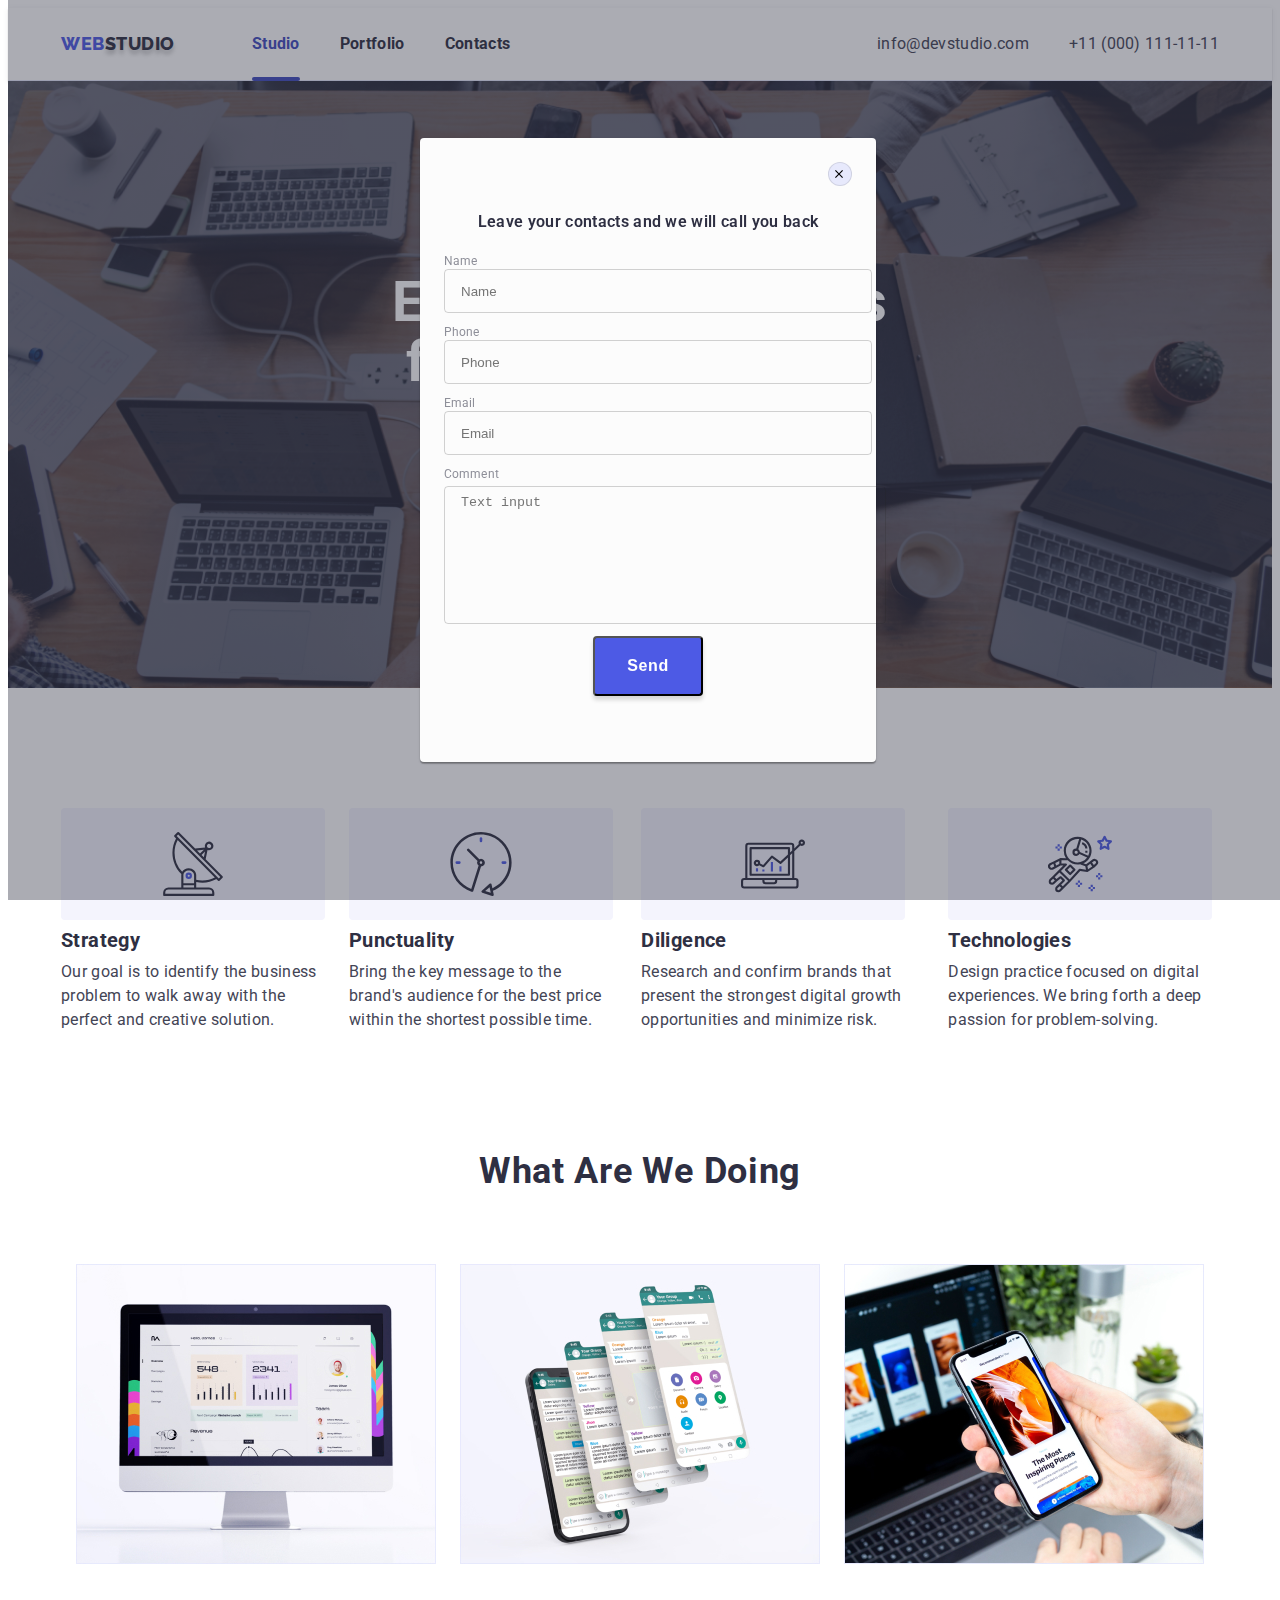
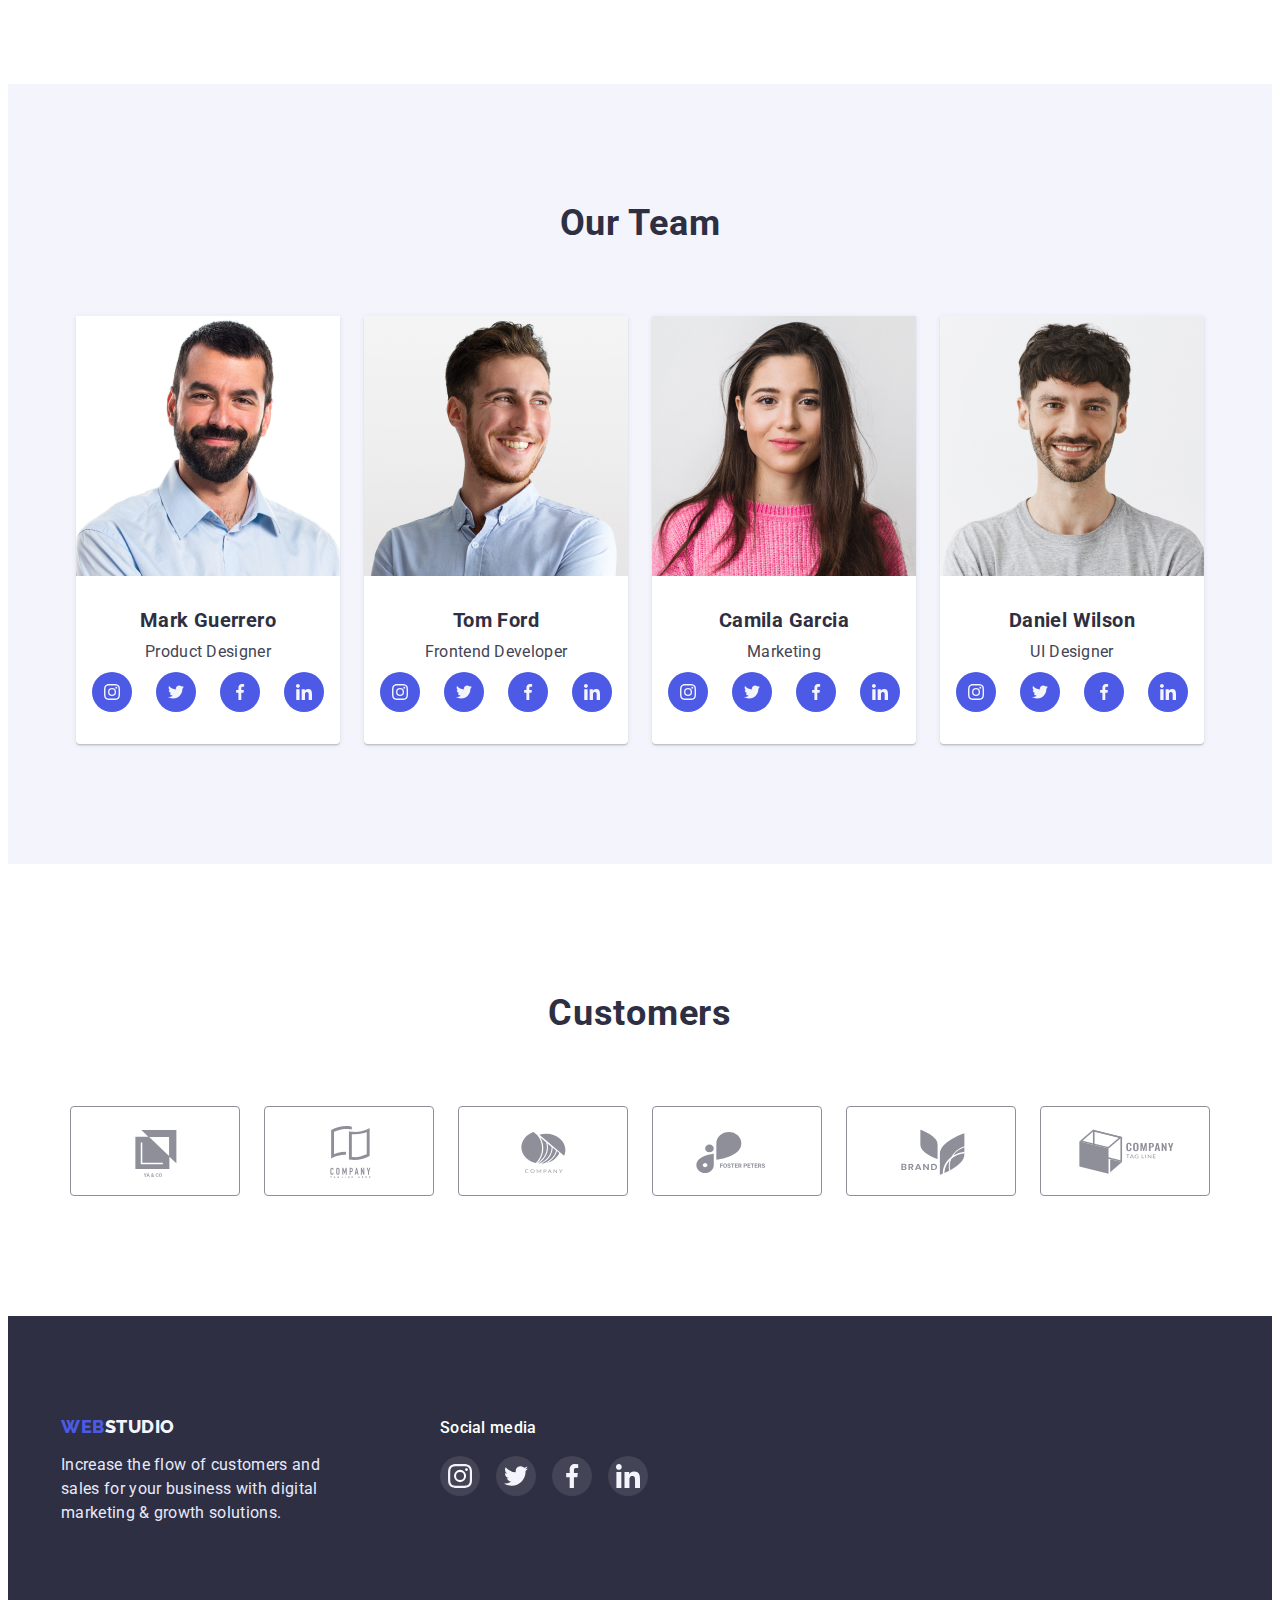
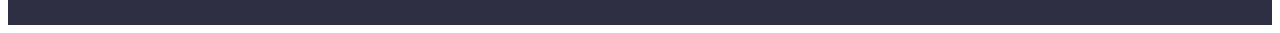
==== index.html @ f2536ace "Скопійовано дз5 в дз6" ====
<!DOCTYPE html>
<html lang="en">
<head>
    <meta charset="UTF-8">
    <meta http-equiv="X-UA-Compatible" content="IE=edge">
    <meta name="viewport" content="width=device-width, initial-scale=1.0">
    <title>Document</title>
    <link rel="stylesheet" href="https://cdnjs.cloudflare.com/ajax/libs/modern-normalize/1.1.0/modern-normalize.min.css" integrity="sha512-wpPYUAdjBVSE4KJnH1VR1HeZfpl1ub8YT/NKx4PuQ5NmX2tKuGu6U/JRp5y+Y8XG2tV+wKQpNHVUX03MfMFn9Q==" crossorigin="anonymous" referrerpolicy="no-referrer" />
    <link rel="stylesheet" href="./css/styles.css">
    <link rel="preconnect" href="https://fonts.googleapis.com">
    <link rel="preconnect" href="https://fonts.gstatic.com" crossorigin>
    <link href="https://fonts.googleapis.com/css2?family=Raleway:wght@800&family=Roboto:wght@400;500;700&display=swap" 
        rel="stylesheet">
</head>
<body>
    <header class="header">
    <div class="container header-row">
        <nav class="header-navigation">
            <div>
                <a class="header-logo link" href="index.html">WEB<span class="header-logo-part">STUDIO</span></a>
            </div>
            <ul class="header-list list">
                <li class="header-item"> <a class="header-link link current" href="./index.html">Studio</a></li>
                <li class="header-item"> <a class="header-link link" href="./portfolio.html">Portfolio</a></li>
                <li class="header-item"> <a class="header-link link" href="">Contacts</a></li>
            </ul>
        </nav>
        <address>
            <ul class="list address-list">
                <li> <a class="header-contacts link address-item" href="mailto:info@devstudio.com">info@devstudio.com</a></li>
                <li> <a class="header-contacts link" href="tel:+11(000)111-11-11">+11 (000) 111-11-11</a></li>
            </ul>
        </address>
    </div>
    </header>
<main>
    <section class="main">
        <div class="container main-bg">
            <h1 class="header-title">Effective Solutions <br> for Your Business</h1>
            <button class="main-btn" type="button" data-modal-open>Order Service</button>
        </div>
    </section>
    
    <section class="advantages">
        <div class="container">
            <h2 class="visually-hidden">
                Our advantages
            </h2>
            <ul class="list middle-list">
                <li>
                    <a href="" class="advantages-link">
                        <svg class="" width="64" height="64">
                            <use href="./img/icons.svg#icon-antenna-1-1"></use>
                        </svg>
                    </a>
                    <h3 class="middle-title">Strategy</h3>
                    <p>Our goal is to identify the business problem to walk away with the perfect and creative solution. </p>
                </li>
                <li>
                    <a href="" class="advantages-link">
                        <svg class="" width="64" height="64">
                            <use href="./img/icons.svg#icon-clock-1-1"></use>
                        </svg>
                    </a>
                    <h3 class="middle-title">Punctuality</h3>
                    <p>Bring the key message to the brand's audience for the best price within the shortest possible time.</p>
                </li>
                <li>
                    <a href="" class="advantages-link">
                        <svg class="" width="64" height="64">
                            <use href="./img/icons.svg#icon-diagram-1-1"></use>
                        </svg>
                    </a>
                    <h3 class="middle-title">Diligence</h3>
                    <p>Research and confirm brands that present the strongest digital growth opportunities and minimize risk.</p>
                </li>
                <li>
                    <a href="" class="advantages-link">
                        <svg class="" width="64" height="64">
                            <use href="./img/icons.svg#icon-astronaut-1-1"></use>
                        </svg>
                    </a>
                    <h3 class="middle-title">Technologies</h3>
                    <p class="middle-item">Design practice focused on digital experiences. We bring forth a deep passion for problem-solving.</p>
                </li>
            </ul>
        </div>
    </section>
    
    <section class="doing">
        <div class="container">
            <h2 class="doing-title">What are we doing</h2>
            <ul class="list doing-list">
                <li>
                    <a href=""><img src="./img/img.jpg" alt="desktop applications" width="360"></a>
                </li>
                <li>
                    <a href=""><img src="./img/img(1).jpg" alt="mobile applications" width="360"></a>
                </li>
                <li>
                    <a href=""><img src="./img/img(2).jpg" alt="design variations" width="360"></a>
                </li>
            </ul>
        </div>
    </section>

    <section class="team">
        <div class="container">
            <h2 class="team-title">Our Team</h2>
            <ul class="list team-list">
                <li class="team-item">
                    <img src="./img/img(3).jpg" alt="Mark Guerrero - Product Designer" width="264">
                    <h3 class="team-name">Mark Guerrero</h3>
                    <p class="team-text">Product Designer</p> 
                    <ul class="list team-soc-list">
                        <li class="team-soc-item">                        
                            <a href="" class="team-soc-link">
                                <svg class="team-soc-icon" width="16" height="16">
                                    <use href="./img/icons.svg#icon-instagram-2-1"></use>
                                </svg>
                            </a>
                        </li>
                        <li class="team-soc-item">                        
                            <a href="" class="team-soc-link">
                                <svg class="team-soc-icon" width="16" height="16">
                                    <use href="./img/icons.svg#icon-twitter-1-1"></use>
                                </svg>
                            </a>
                        </li>
                        <li class="team-soc-item">                        
                            <a href="" class="team-soc-link">
                                <svg class="team-soc-icon" width="16" height="16">
                                    <use href="./img/icons.svg#icon-facebook-1-1"></use>
                                </svg>
                            </a>
                        </li>
                        <li class="team-soc-item">                        
                            <a href="" class="team-soc-link">
                                <svg class="team-soc-icon" width="16" height="16">
                                    <use href="./img/icons.svg#icon-linkedin-1-1"></use>
                                </svg>
                            </a>
                        </li>
                    </ul>
                </li>
                <li class="team-item">
                    <img src="./img/img(4).jpg" alt="Tom Ford - Frontend Developer" width="264">
                    <h3 class="team-name">Tom Ford</h3>
                    <p class="team-text">Frontend Developer</p>
                    <ul class="list team-soc-list">
                        <li class="team-soc-item">                        
                            <a href="" class="team-soc-link">
                                <svg class="team-soc-icon" width="16" height="16">
                                    <use href="./img/icons.svg#icon-instagram-2-1"></use>
                                </svg>
                            </a>
                        </li>
                        <li class="team-soc-item">                        
                            <a href="" class="team-soc-link">
                                <svg class="team-soc-icon" width="16" height="16">
                                    <use href="./img/icons.svg#icon-twitter-1-1"></use>
                                </svg>
                            </a>
                        </li>
                        <li class="team-soc-item">                        
                            <a href="" class="team-soc-link">
                                <svg class="team-soc-icon" width="16" height="16">
                                    <use href="./img/icons.svg#icon-facebook-1-1"></use>
                                </svg>
                            </a>
                        </li>
                        <li class="team-soc-item">                        
                            <a href="" class="team-soc-link">
                                <svg class="team-soc-icon" width="16" height="16">
                                    <use href="./img/icons.svg#icon-linkedin-1-1"></use>
                                </svg>
                            </a>
                        </li>
                    </ul>
                </li>
                <li class="team-item">
                    <img src="./img/img(5).jpg" alt="Camila Garcia - Marketing" width="264">
                    <h3 class="team-name">Camila Garcia</h3>
                    <p class="team-text">Marketing</p> 
                    <ul class="list team-soc-list">
                        <li class="team-soc-item">                        
                            <a href="" class="team-soc-link">
                                <svg class="team-soc-icon" width="16" height="16">
                                    <use href="./img/icons.svg#icon-instagram-2-1"></use>
                                </svg>
                            </a>
                        </li>
                        <li class="team-soc-item">                        
                            <a href="" class="team-soc-link">
                                <svg class="team-soc-icon" width="16" height="16">
                                    <use href="./img/icons.svg#icon-twitter-1-1"></use>
                                </svg>
                            </a>
                        </li>
                        <li class="team-soc-item">                        
                            <a href="" class="team-soc-link">
                                <svg class="team-soc-icon" width="16" height="16">
                                    <use href="./img/icons.svg#icon-facebook-1-1"></use>
                                </svg>
                            </a>
                        </li>
                        <li class="team-soc-item">                        
                            <a href="" class="team-soc-link">
                                <svg class="team-soc-icon" width="16" height="16">
                                    <use href="./img/icons.svg#icon-linkedin-1-1"></use>
                                </svg>
                            </a>
                        </li>
                    </ul>
                </li>
                <li class="team-item">
                    <img src="./img/img(6).jpg" alt="Daniel Wilson - UI Designer" width="264">
                    <h3 class="team-name">Daniel Wilson</h3>
                    <p class="team-text">UI Designer</p> 
                    <ul class="list team-soc-list">
                        <li class="team-soc-item">                        
                            <a href="" class="team-soc-link">
                                <svg class="team-soc-icon" width="16" height="16">
                                    <use href="./img/icons.svg#icon-instagram-2-1"></use>
                                </svg>
                            </a>
                        </li>
                        <li class="team-soc-item">                        
                            <a href="" class="team-soc-link">
                                <svg class="team-soc-icon" width="16" height="16">
                                    <use href="./img/icons.svg#icon-twitter-1-1"></use>
                                </svg>
                            </a>
                        </li>
                        <li class="team-soc-item">                        
                            <a href="" class="team-soc-link">
                                <svg class="team-soc-icon" width="16" height="16">
                                    <use href="./img/icons.svg#icon-facebook-1-1"></use>
                                </svg>
                            </a>
                        </li>
                        <li class="team-soc-item">                        
                            <a href="" class="team-soc-link">
                                <svg class="team-soc-icon" width="16" height="16">
                                    <use href="./img/icons.svg#icon-linkedin-1-1"></use>
                                </svg>
                            </a>
                        </li>
                    </ul>
                </li>
            </ul>
        </div>
    </section>

    <section>
        <div class="container">
            <h2 class="customers-title">
                Customers
            </h2>
            <ul class="list customers-list">
                <li class="customers-item">
                    <a href="" class="customers-link link">
                        <svg width="104" height="56" class="customers-icon">
                            <use href="./img/icons.svg#icon-Logo-6"></use>
                        </svg>
                    </a>
                </li>
                <li class="customers-item">
                    <a href="" class="customers-link link">
                        <svg width="104" height="56" class="customers-icon">
                            <use href="./img/icons.svg#icon-Logo-1-1"></use>
                        </svg>
                    </a>
                </li>
                <li class="customers-item">
                    <a href="" class="customers-link link">
                        <svg width="104" height="56" class="customers-icon">
                            <use href="./img/icons.svg#icon-Logo-2-1"></use>
                        </svg>
                    </a>
                </li>
                <li class="customers-item">
                    <a href="" class="customers-link link">
                        <svg width="104" height="56" class="customers-icon">
                            <use href="./img/icons.svg#icon-Logo-3-1"></use>
                        </svg>
                    </a>
                </li>
                <li class="customers-item">
                    <a href="" class="customers-link link">
                        <svg width="104" height="56" class="customers-icon">
                            <use href="./img/icons.svg#icon-Logo-4-1"></use>
                        </svg>
                    </a>
                </li>
                <li class="customers-item">
                    <a href="" class="customers-link link">
                        <svg width="104" height="56" class="customers-icon">
                            <use href="./img/icons.svg#icon-Logo-5-1"></use>
                        </svg>
                    </a>
                </li>
            </ul>
        </div>
    </section>
    
</main>

    <footer class="footer">
        <div class="container footer-list">
            <section>
                <a class="footer-logo-part link" href="index.html">WEB<span class="footer-logo">STUDIO</span></a>
                <p class="footer-text">
                    Increase the flow of customers and <br> 
                    sales for your business with digital <br> 
                    marketing & growth solutions.
                </p>
            </section>
            <section class="footer-soc">
                <h2 class="footer-soc-title">Social media</h2>
                <ul class="list footer-soc-list">
                    <li class="footer-soc-item">
                        <a href="" class="footer-soc-link">
                            <svg class="footer-soc-icon" width="24" height="24">
                                <use href="./img/icons.svg#icon-instagram-2-1"></use>
                            </svg>
                        </a>
                    </li>
                    <li class="footer-soc-item">
                        <a href="" class="footer-soc-link">
                            <svg class="footer-soc-icon" width="24" height="24">
                                <use href="./img/icons.svg#icon-twitter-1-1"></use>
                            </svg>
                        </a>
                    </li>
                    <li class="footer-soc-item">
                        <a href="" class="footer-soc-link">
                            <svg class="footer-soc-icon" width="24" height="24">
                                <use href="./img/icons.svg#icon-facebook-1-1"></use>
                            </svg>
                        </a>
                    </li>
                    <li class="footer-soc-item">
                        <a href="" class="footer-soc-link">
                            <svg class="footer-soc-icon" width="24" height="24">
                                <use href="./img/icons.svg#icon-linkedin-1-1"></use>
                            </svg>
                        </a>
                    </li>
                </ul>
            </section>
        </div>
    </footer>
    <div class="backdrop" data-modal>
        <div class="modal">
            <button class="modal-close" type="button" data-modal-close>
                <svg class="close-icon" width="8" height="8">
                    <use href="./img/icons.svg#icon-close"></use>
                </svg>
            </button>
            <p class="modal-title">
                Leave your contacts and we will call you back
            </p>
            <form class="modal-form" action="#">
                <div class="modal-field">
                    <label class="input-text" for="name">Name</label>
                    <input 
                        class="modal-input" 
                        type="text"
                        required
                        placeholder="Name"
                        name="name"
                        id="name">
                </div>
                <div class="modal-field">
                    <label class="input-text" for="phone">Phone</label>
                    <input 
                        class="modal-input" 
                        type="tel"
                        required
                        placeholder="Phone"
                        name="phone"
                        id="phone">
                </div>
                <div class="modal-field">
                    <label class="input-text" for="email">Email</label>
                    <input 
                        class="modal-input" 
                        type="email"
                        placeholder="Email"
                        name="email"
                        id="email">
                </div>
                <div class="modal-field">
                    <label class="input-text" for="email">Comment</label>
                    <textarea name="" id=""
                    name="text"
                    id="text"
                    placeholder="Text input"
                    class="modal-comment"
                    ></textarea>
                    
                </div>
            </form>
            <button class="send-btn" type="submit">Send</button>
        </div>
    </div>

    <script src="./js/modal.js"></script>
</body>
</html>
---- css/styles.css ----
p,
h1,
h2,
h3,
h4,
h5,
h6 {
    margin: 0;
}

ul, ol {
    margin: 0;
    padding-left: 0;
}

img {
    display: block;
}

body {
    font-family: 'Roboto', 'sans-serif';
}


.visually-hidden {
    position: absolute;
    width: 1px;
    height: 1px;
    margin: -1px;
    border: 0;
    padding: 0;
    white-space: nowrap;
    clip-path: inset(100%);
    clip: rect(0 0 0 0);
    overflow: hidden;
}

.container {
    width: 1158px;
    padding-left: 15px;
    padding-right: 15px;
    margin: 0 auto;
}


/*---------HEADER----------*/

.header-contacts {
    font-size: 16px;
    line-height: 1.50;
    letter-spacing: 0.02em;
    color: #434455;
}

.header-navigation {
    display: flex;
    margin-right: auto;
}

.header {
    background: #FFFFFF;
    box-shadow: 0px 2px 1px rgba(46, 47, 66, 0.08), 
                0px 1px 1px rgba(46, 47, 66, 0.16), 
                0px 1px 6px rgba(46, 47, 66, 0.08);
    padding-top: 24px;
    padding-bottom: 24px;
    border-bottom: 1px solid #E7E9FC;
}

.header-logo{
    font-family: 'Raleway';
    font-weight: 800;
    font-size: 18px;
    line-height: 1.33;
    display: flex;
    align-items: center;
    letter-spacing: 0.03em;
    text-transform: uppercase;
    color: #4D5AE5;
    margin-right: 77px;
}

.header-logo-part {
    font-family: 'Raleway';
    font-weight: 800;
    font-size: 18px;
    line-height: 1.33;
    display: flex;
    align-items: center;
    letter-spacing: 0.03em;
    text-transform: uppercase;
    color: #2E2F42;
    text-shadow: 0px 4px 4px rgba(0, 0, 0, 0.25);
}

.header-list {
    display: flex;
    gap: 40px;
}

.header-row {
    display: flex;
}

.header-item {
    font-weight: 700;
    font-size: 16px;
    line-height: 1.50;
    letter-spacing: 0.02em;
    color: #2E2F42;
}

.header-link {
    font-weight: 700;
    font-size: 16px;
    line-height: 1.50;
    letter-spacing: 0.02em;
    color: #2E2F42;
    position: relative;
    transition: color 250ms cubic-bezier(0.4, 0, 0.2, 1);
}

.header-link.current::after {
    content: '';
    position: absolute;
    width: 100%;
    height: 4px;
    border-radius: 2px;
    bottom: -27.5px;
    left: 0;
    background-color: #404BBF;
}

.header-link.current {
    color: #404BBF;
}

.header-link:hover, :focus {
    color: #404BBF;
}

.header-title {
    font-size: 56px;
    line-height: 1.07;
    text-align: center;
    letter-spacing: 0.02em;
    color: #FFFFFF;
    margin-bottom: 48px;
}

.address-list {
    display: flex;
    gap: 40px;
}

.address-item {
    transition: color 250ms cubic-bezier(0.4, 0, 0.2, 1);
}

.address-item:hover {
    color: #404BBF;
}

/*---------MAIN----------*/

.main {
    background-color: rgba(46, 47, 66, 0.7);
    padding-top: 192px;
    padding-bottom: 192px;
    background-image: 
        linear-gradient(
            rgba(46, 47, 66, 0.7), rgba(46, 47, 66, 0.7)
            ), 
            url(../img/people-office.jpg);
    max-width: 1440px;
    max-height: 600px;
    margin: auto;
    background-repeat: no-repeat;
    background-position: center;
    background-size: cover;
}



.main-btn {
    display: flex;
    flex-direction: row;
    align-items: flex-start;
    padding: 16px 32px;
    gap: 10px;
    font-family: inherit;
    font-weight: 600;
    font-size: 16px;
    line-height: 1.18;
    align-items: center;
    letter-spacing: 0.04em;
    color: #FFFFFF;
    cursor: pointer;
    background-color: #4D5AE5;
    box-shadow: 0px 4px 4px rgba(0, 0, 0, 0.15);
    border-radius: 4px;
    margin: 0 auto;
    transition: background-color 250ms cubic-bezier(0.4, 0, 0.2, 1);
}

.main-btn:hover {
    background-color: #404BBF;
}

.list {
    list-style: none;
}

.link {
    text-decoration: none;
    font-style: normal;
}


/*---------MIDDLE----------*/

.advantages {
    padding-top: 120px;
    padding-bottom: 120px;
    background: #FFFFFF;
    justify-content: center;
}

.advantages-link {
    background: #F4F4FD;
    border-radius: 4px;
    width: 264px;
    height: 112px;
    display: flex;
    justify-content: center;
    align-items: center;
    margin-bottom: 8px;
}

.doing {
    padding-bottom: 120px;
    background: #FFFFFF;
}

.doing-title {
    font-size: 36px;
    line-height: 1.11;
    text-align: center;
    letter-spacing: 0.02em;
    text-transform: capitalize;
    color: #2E2F42;
    margin-bottom: 72px;
}


.doing-list {
    display: flex;
    justify-content: center;
    gap: 24px;
}

.middle-list {
    font-size: 16px;
    line-height: 1.50;
    letter-spacing: 0.02em;
    color: #434455;
    display: flex;
    justify-content: center;
    gap: 24px;
}

.middle-title {
    font-size: 20px;
    line-height: 1.20;
    letter-spacing: 0.02em;
    color: #2E2F42;
    margin-bottom: 8px;
}


/*---------TEAM----------*/

.team {
    background: #F4F4FD;
    padding-top: 120px;
    padding-bottom: 120px;

}

.team-title {
    font-size: 36px;
    line-height: 1.11;
    text-align: center;
    letter-spacing: 0.02em;
    text-transform: capitalize;
    color: #2E2F42;
    margin-bottom: 72px;
}

.team-list {
    font-size: 16px;
    line-height: 1.50;
    text-align: center;
    letter-spacing: 0.02em;
    color: #434455;
    display: flex;
    justify-content: center;
    column-gap: 24px;
}

.team-name {
    font-size: 20px;
    line-height: 1.20;
    text-align: center;
    letter-spacing: 0.02em;
    color: #2E2F42;
    margin-top: 32px;
    margin-bottom: 8px;
}

.team-item {
    display: flex;
    flex-direction: column;
    justify-content: center;
    align-items: center;
    padding: 0px 0px 32px;
    background: #FFFFFF;
    box-shadow: 0px 1px 6px rgba(46, 47, 66, 0.08), 0px 1px 1px rgba(46, 47, 66, 0.16), 0px 2px 1px rgba(46, 47, 66, 0.08);
    border-radius: 0px 0px 4px 4px;
}

.team-text {
    font-size: 16px;
    line-height: 1.50;
    text-align: center;
    letter-spacing: 0.02em;
    color: #434455;
}

.team-soc-list {
    display: flex;
    justify-content: center;
    margin-top: 8px;
    gap: 24px;
}

.team-soc-item {
    width: 40px;
    height: 40px;
}

.team-soc-icon {
    fill: #F4F4FD;
}

.team-soc-link {
    width: 100%;
    height: 100%;
    background-color: #4D5AE5;
    border-radius: 50%;
    display: flex;
    align-items: center;
    justify-content: center;
    transition: background-color 250ms cubic-bezier(0.4, 0, 0.2, 1);
}

.team-soc-link:hover,
.team-soc-link:focus {
    background-color: #404BBF;
    border-radius: 50%;
}

/*---------CUSTOMERS----------*/

.customers-title {
    font-size: 36px;
    line-height: 1.11;
    text-align: center;
    letter-spacing: 0.02em;
    text-transform: capitalize;
    color: #2E2F42;
    margin-top: 130px;
    margin-bottom: 72px;
}

.customers-list {
    display: flex;
    justify-content: center;
    margin-bottom: 120px;
    gap: 24px;
}

.customers-item {
    border: 1px solid #8E8F99;
    border-radius: 4px;
    width: 168px;
    height: 88px;
    fill: #8E8F99;
    transition: border-color 250ms cubic-bezier(0.4, 0, 0.2, 1);
}

.customers-link {
    width: 100%;
    height: 100%;
    display: flex;
    justify-content: center;
    align-items: center;
    transition: fill 250ms cubic-bezier(0.4, 0, 0.2, 1);
}

.customers-icon {
    fill: #8E8F99;
    transition: fill 250ms cubic-bezier(0.4, 0, 0.2, 1);
}

.customers-item:hover,
.customers-item:focus {
    border-color: #404BBF;
}

.customers-item:hover .customers-icon,
.customers-link:focus .customers-icon {
    fill: #404BBF;
}


/*---------FOOTER----------*/

.footer {
    background: #2E2F42;
    padding-top: 100px;
    padding-bottom: 100px;
}

.footer-list {
    display: flex;
}

.footer-text {
    font-size: 16px;
    line-height: 1.50;
    letter-spacing: 0.02em;
    color: #E7E9FC;
    margin-top: 16px;
}

.footer-logo {
    font-family: 'Raleway';
    font-weight: 800;
    font-size: 18px;
    line-height: 1.17;
    display: flex;
    align-items: center;
    letter-spacing: 0.03em;
    text-transform: uppercase;
    color: #F4F4FD;
    flex: none;
    order: 1;
    flex-grow: 0;
}

.footer-logo-part {
    font-family: 'Raleway';
    font-weight: 800;
    font-size: 18px;
    line-height: 1.17;
    display: flex;
    align-items: center;
    letter-spacing: 0.03em;
    text-transform: uppercase;
    color: #4D5AE5;
}

.footer-soc-title {
    font-weight: 500;
    font-size: 16px;
    line-height: 1.50;
    letter-spacing: 0.02em;
    color: #FFFFFF;
}

.footer-soc {
    margin-left: 120px;
}

.footer-soc-list {
    display: flex;
    justify-content: center;
    align-items: center;
    gap: 16px;
    margin-top: 16px;
}

.footer-soc-item {
    width: 40px;
    height: 40px;
}

.footer-soc-link {
    width: 100%;
    height: 100%;
    background-color: rgba(255, 255, 255, 0.1);
    border-radius: 50%;
    display: flex;
    align-items: center;
    justify-content: center;
    transition: background-color 250ms cubic-bezier(0.4, 0, 0.2, 1);
}

.footer-soc-link:hover {
    background-color: #31D0AA;
    border-radius: 50%;
}

.footer-soc-link:focus {
    background-color: #31D0AA;
    border-radius: 50%;
}

.footer-soc-icon {
    fill: #FFFFFF;
}


/*---------PORTFOLIO----------*/

.portfolio {
    padding-top: 96px;
    padding-bottom: 120px;
}

.btn-list {
    display: flex;
    justify-content: center;
    gap: 24px;
    margin-bottom: 72px;
}


.portfolio-btn {
    cursor: pointer;
    background: #F4F4FD;
    font-weight: 700;
    font-size: 16px;
    line-height: 1.50;
    display: flex;
    align-items: center;
    text-align: center;
    letter-spacing: 0.04em;
    color: #4D5AE5;
    height: 48px;
    border: 1px solid #E7E9FC;
    border-radius: 4px;
    padding-right: 24px;
    padding-left: 24px;
    padding-top: 12px;
    padding-bottom: 12px;
    transition: color 250ms cubic-bezier(0.4, 0, 0.2, 1), 
                background-color 250ms cubic-bezier(0.4, 0, 0.2, 1), 
                box-shadow 250ms cubic-bezier(0.4, 0, 0.2, 1);
}


.portfolio-btn:hover, :focus {
    background: #4D5AE5;
    box-shadow: 0px 3px 1px rgba(0, 0, 0, 0.1), 0px 2px 1px rgba(0, 0, 0, 0.08), 0px 2px 2px rgba(0, 0, 0, 0.12);
    border-radius: 4px;
    color: #FFFFFF;
}

.works-title {
    font-size: 20px;
    line-height: 1.20;
    letter-spacing: 0.02em;
    color: #2E2F42;
    margin-bottom: 8px;
}

.works-text {
    font-size: 16px;
    line-height: 1.50;
    letter-spacing: 0.02em;
    color: #434455;
}

.works-list {
    font-size: 16px;
    line-height: 1.50;
    letter-spacing: 0.02em;
    color: #434455;
    display: flex;
    column-gap: 24px;
    flex-wrap: wrap;
    row-gap: 48px;
}

.works-item {
    width: 360px;
    left: 540px;
    top: 1224px;
    transition: box-shadow 250ms cubic-bezier(0.4, 0, 0.2, 1);
}

.works-item:hover, :focus {
    box-shadow: 0px 1px 6px rgba(46, 47, 66, 0.08), 
                0px 1px 1px rgba(46, 47, 66, 0.16), 
                0px 2px 1px rgba(46, 47, 66, 0.08);
}

.works-item:hover .text-portfolio {
    transform: translateY(0%);
}

.portfolio-wrap {
    position: relative;
    overflow: hidden;
}

.text-portfolio {
    padding-left: 32px;
    padding-right: 32px;
    padding-top: 40px;
    position: absolute;
    top: 0;
    width: 100%;
    height: 100%;
    background-color: #4D5AE5;
    font-family: 'Roboto';
    font-size: 16px;
    line-height: 1.50;
    letter-spacing: 0.02em;
    color: #F4F4FD;
    transform: translateY(100%);
    transition: transform 250ms cubic-bezier(0.4, 0, 0.2, 1);
    overflow: auto;
}

.works-bg {
    color: #FFFFFF;
}

.works-border {
    background: #FFFFFF;
    border: 1px solid #E7E9FC;
    padding-top: 32px;
    padding-bottom: 32px;
    padding-left: 16px;
}


/*---------BACKDROP----------*/

.backdrop {
    position: fixed;
    top: 0;
    width: 100%;
    height: 100%;
    background-color: rgba(46, 47, 66, 0.4);
    transition: opacity 250ms cubic-bezier(0.4, 0, 0.2, 1),
                visibility 250ms cubic-bezier(0.4, 0, 0.2, 1);
}

.modal {
    padding: 24px;
    position: absolute;
    top: 50%;
    left: 50%;
    min-height: 576px;
    width: 408px;
    background-color: #FCFCFC;
    box-shadow: 0px 1px 1px rgba(0, 0, 0, 0.14), 
                0px 1px 3px rgba(0, 0, 0, 0.12), 
                0px 2px 1px rgba(0, 0, 0, 0.2);
    border-radius: 4px;
    transform: translate(-50%, -50%) scale(1);
    transition: transform 250ms cubic-bezier(0.4, 0, 0.2, 1);
}

.backdrop.is-hidden .modal {
    transform: translate(-50%, -50%) scale(0);
}

.modal-close {
    position: absolute;
    width: 24px;
    height: 24px;
    top: 24px;
    right: 24px;
    background: #E7E9FC;
    border: 1px solid rgba(0, 0, 0, 0.1);
    border-radius: 50%;
    transition: fill 250ms cubic-bezier(0.4, 0, 0.2, 1),
                background-color 250ms cubic-bezier(0.4, 0, 0.2, 1);
    cursor: pointer;
}

.is-hidden {
    opacity: 0;
    visibility: hidden;
    pointer-events: none;
}

.close-icon {
    display: flex;
    justify-content: center;
    align-items: center;
    fill: #000000;
}

.modal-close:hover .close-icon {
    fill: #FFFFFF;
}

.modal-close:hover {
    background-color: #404BBF;
}

.modal-close:focus .close-icon {
    fill: #FFFFFF;
}

.modal-close:focus {
    background-color: #404BBF;
}

.modal-title {
    font-weight: 600;
    font-size: 16px;
    line-height: 1.50;
    text-align: center;
    letter-spacing: 0.02em;
    color: #2E2F42;
    padding-top: 48px;
    margin-bottom: 16px;
}

.modal-form {

}

.modal-input {
    color: black;
    width: 100%;
    border: 1px solid rgba(33, 33, 33, 0.2);
    border-radius: 4px;
    height: 40px;
    padding-left: 16px;
    background-color: transparent;
    transition: border 250ms cubic-bezier(0.4, 0, 0.2, 1),
                outline-color 250ms cubic-bezier(0.4, 0, 0.2, 1);
}

.modal-input:hover,
.modal-input:focus {
    border: 1px solid #4D5AE5;
    outline-color: #4D5AE5;
}

.modal-input:focus + .input-icon {
    fill: #4D5AE5;
}

.modal-icon {
    
}

.send-btn {
    background-color: #4D5AE5;
    box-shadow: 0px 4px 4px rgba(0, 0, 0, 0.15);
    border-radius: 4px;
    font-size: 16px;
    line-height: 1.50;
    padding: 16px 32px;
    display: flex;
    flex-direction: row;
    align-items: flex-start;
    align-items: center;
    text-align: center;
    letter-spacing: 0.04em;
    color: #FFFFFF;
    font-weight: 600;
    cursor: pointer;
    margin: 0 auto;
    transition: background-color 250ms cubic-bezier(0.4, 0, 0.2, 1);
}

.send-btn:hover,
.send-btn:focus {
    background-color: #404BBF;
}

.input-text {
    font-size: 12px;
    line-height: 1.16;
    letter-spacing: 0.01em;
    color: #8E8F99;
}

.modal-field {
    margin-bottom: 8px;
}

.modal-comment {
    width: 100%;
    height: 120px;
    resize: none;
    outline-color: #4D5AE5;
    background-color: transparent;
    border: 1px solid rgba(33, 33, 33, 0.2);
    border-radius: 4px;
    padding: 8px 16px;
    margin-top: 4px;
    color: black;
}
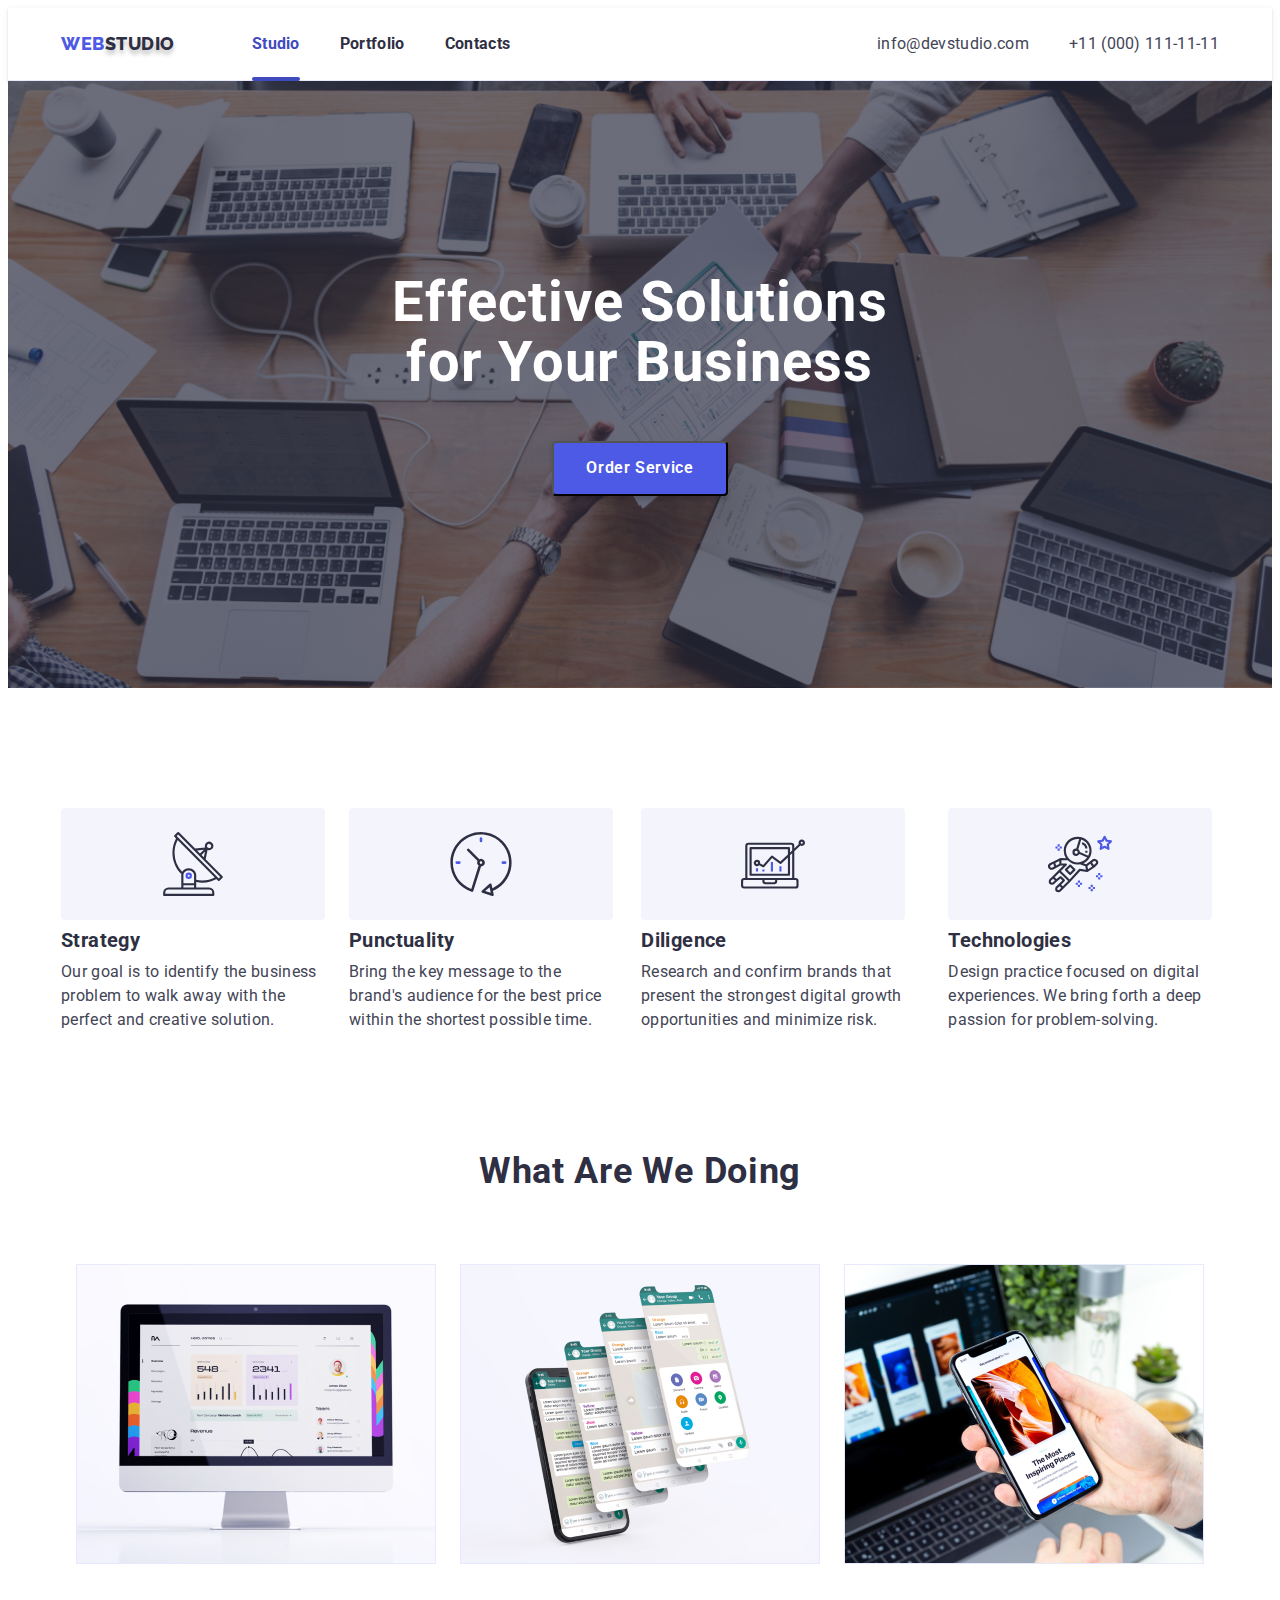
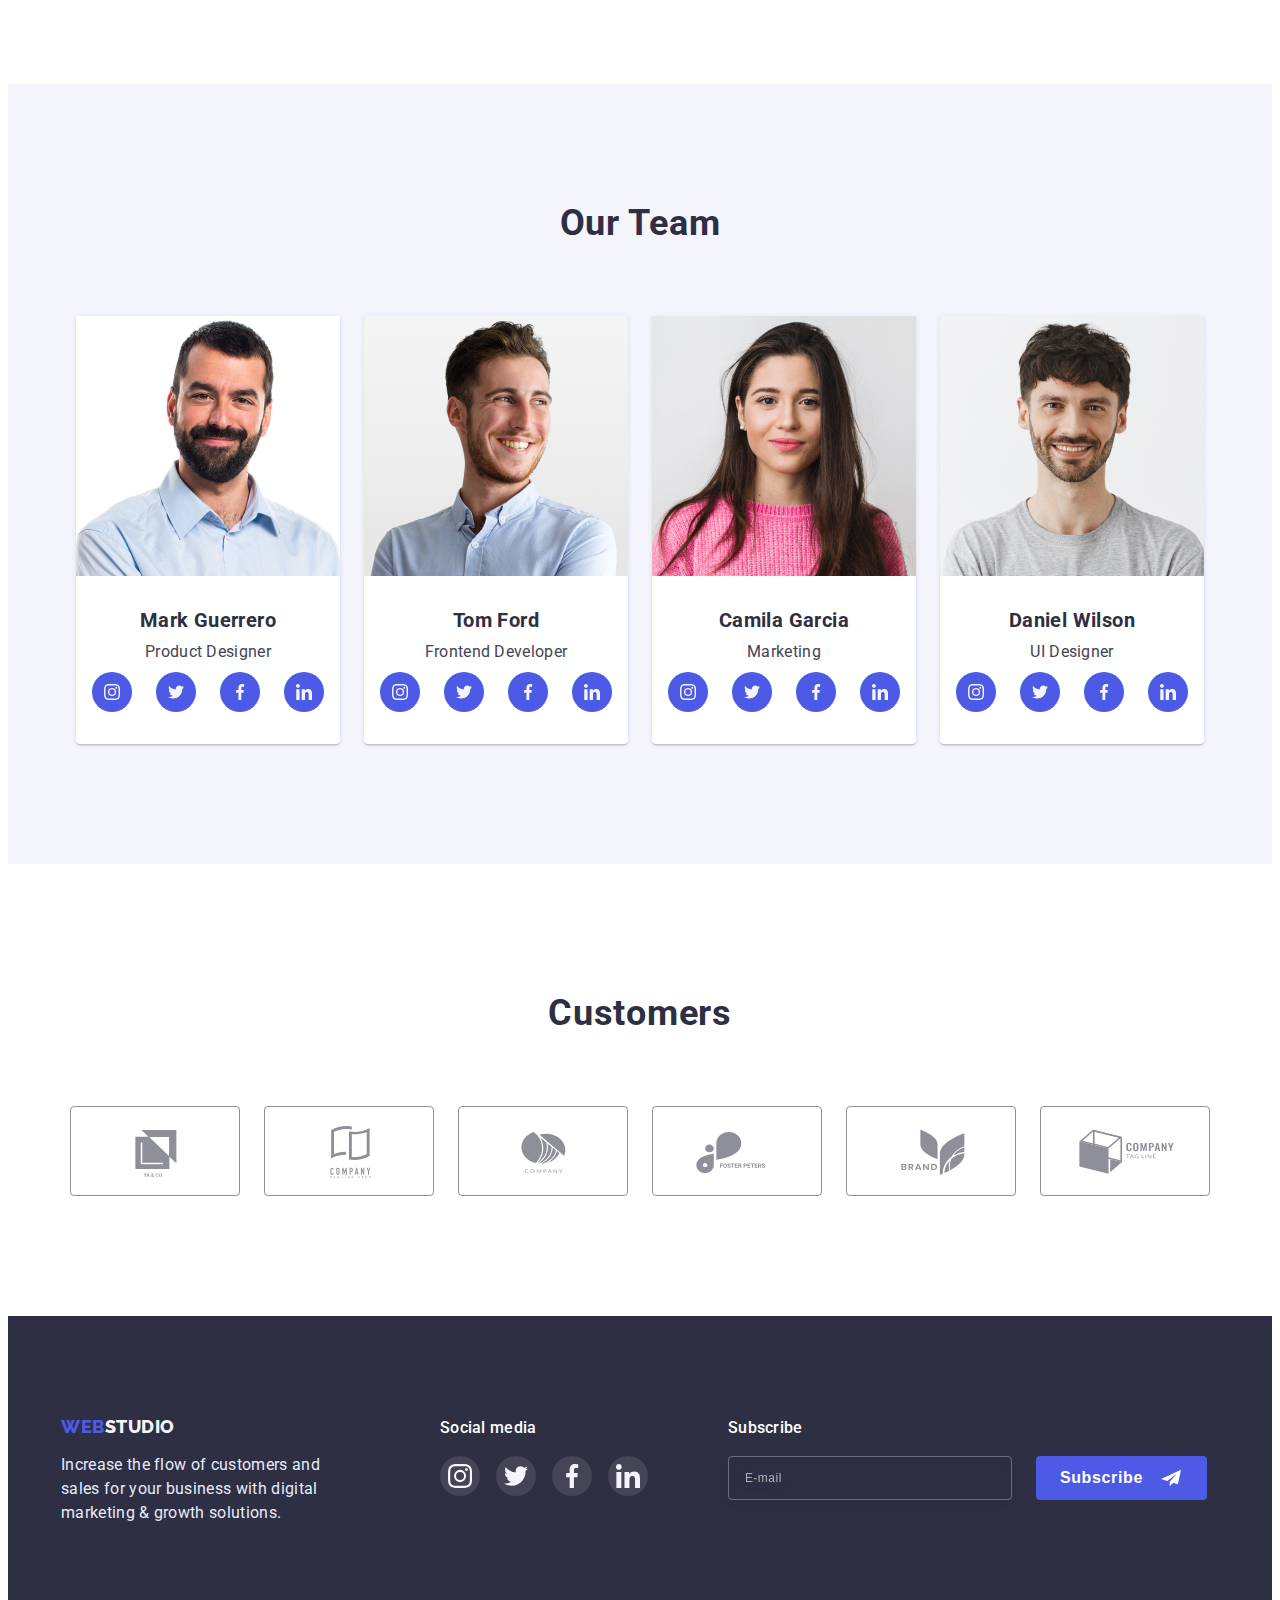
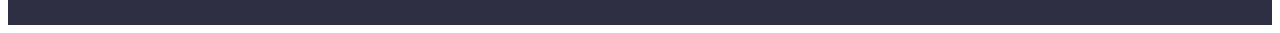
==== commit 572757f5: "Створено і допрацьовано інпути та модалка" ====
--- a/index.html
+++ b/index.html
@@ -349,9 +349,29 @@
                     </li>
                 </ul>
             </section>
+            <form action="#">
+                <div class="footer-sub">
+                    <label class="footer-soc-title" for="subscribe">Subscribe</label>
+                    <div class="sub-list">
+                    <input 
+                        class="footer-input" 
+                        type="email"
+                        placeholder="E-mail"
+                        name="subscribe"
+                        required
+                        id="subscribe">
+                        <button type="submit" class="sub-btn" href="">
+                            Subscribe
+                            <svg class="tg-icon" width="24" height="20">
+                                <use href="./img/icons.svg#icon-telegram"></use>
+                            </svg>
+                        </button>
+                    </div>
+                </div>
+            </form>
         </div>
     </footer>
-    <div class="backdrop" data-modal>
+    <div class="backdrop is-hidden" data-modal>
         <div class="modal">
             <button class="modal-close" type="button" data-modal-close>
                 <svg class="close-icon" width="8" height="8">
@@ -364,32 +384,47 @@
             <form class="modal-form" action="#">
                 <div class="modal-field">
                     <label class="input-text" for="name">Name</label>
+                    <div class="input-wrap">
                     <input 
                         class="modal-input" 
                         type="text"
                         required
-                        placeholder="Name"
+                        placeholder=""
                         name="name"
                         id="name">
+                        <svg class="input-icon" width="18" height="24">
+                            <use href="./img/icons.svg#icon-person"></use>
+                        </svg>
+                    </div>
                 </div>
                 <div class="modal-field">
                     <label class="input-text" for="phone">Phone</label>
+                    <div class="input-wrap">
                     <input 
                         class="modal-input" 
                         type="tel"
                         required
-                        placeholder="Phone"
+                        placeholder=""
                         name="phone"
                         id="phone">
+                        <svg class="input-icon" width="18" height="24">
+                            <use href="./img/icons.svg#icon-phone"></use>
+                        </svg>
+                    </div>
                 </div>
                 <div class="modal-field">
                     <label class="input-text" for="email">Email</label>
-                    <input 
+                    <div class="input-wrap">
+                        <input 
                         class="modal-input" 
                         type="email"
-                        placeholder="Email"
+                        placeholder=""
                         name="email"
                         id="email">
+                        <svg class="input-icon" width="18" height="24">
+                            <use href="./img/icons.svg#icon-email"></use>
+                        </svg>
+                    </div>
                 </div>
                 <div class="modal-field">
                     <label class="input-text" for="email">Comment</label>
@@ -399,10 +434,19 @@
                     placeholder="Text input"
                     class="modal-comment"
                     ></textarea>
-                    
-                </div>
+                </div>
+                <div class="modal-field">
+                    <input type="checkbox" 
+                    class="input-checkbox visually-hidden"
+                    name="privacy"
+                    id="privacy"
+                    value="true">
+                    <label class="check-text" for="privacy">
+                        I accept the terms and conditions of the <a href="" class="privacy-link link">Privacy Policy</a>
+                    </label>
+                </div>
+                <button class="send-btn" type="submit"><span class="send-text">Send</span></button>
             </form>
-            <button class="send-btn" type="submit">Send</button>
         </div>
     </div>
 
--- a/css/styles.css
+++ b/css/styles.css
@@ -471,6 +471,7 @@
     color: #4D5AE5;
 }
 
+
 .footer-soc-title {
     font-weight: 500;
     font-size: 16px;
@@ -521,6 +522,76 @@
     fill: #FFFFFF;
 }
 
+.footer-sub {
+    margin-left: 80px;
+}
+
+.footer-input {
+    border: 1px solid rgba(255, 255, 255, 0.3);
+    filter: drop-shadow(0px 4px 4px rgba(0, 0, 0, 0.15));
+    border-radius: 4px;
+    background-color: transparent;
+    margin-top: 16px;
+    width: 264px;
+    height: 40px;
+    padding-left: 16px;
+    font-size: 12px;
+    line-height: 24px;
+}
+
+.footer-input::placeholder {
+    font-size: 12px;
+    line-height: 24px;
+    display: flex;
+    align-items: center;
+    letter-spacing: 0.04em;
+    color: rgba(255, 255, 255, 0.6);
+}
+
+.footer-input:focus,
+.footer-input:hover {
+    background-color: transparent;
+    color: #FFFFFF;
+}
+
+.sub-btn {
+    cursor: pointer;
+    background-color: #4D5AE5;
+    font-weight: 600;
+    font-size: 16px;
+    line-height: 1.50;
+    display: flex;  
+    align-items: center;
+    text-align: center;
+    letter-spacing: 0.04em;
+    margin-top: 16px;
+    border: none;
+    color: #FFFFFF;
+    border-radius: 4px;
+    padding: 8px 24px;
+    transition: color 250ms cubic-bezier(0.4, 0, 0.2, 1), 
+                background-color 250ms cubic-bezier(0.4, 0, 0.2, 1), 
+                box-shadow 250ms cubic-bezier(0.4, 0, 0.2, 1);
+}
+
+.sub-btn:hover,
+.sub-btn:focus  {
+    background-color: #404BBF;
+    box-shadow: 0px 3px 1px rgba(0, 0, 0, 0.1), 0px 2px 1px rgba(0, 0, 0, 0.08), 0px 2px 2px rgba(0, 0, 0, 0.12);
+    border-radius: 4px;
+    color: #FFFFFF;
+    outline: none;
+}
+
+.sub-list {
+    display: flex;
+    gap: 24px;
+}
+
+.tg-icon {
+    fill: #FFFFFF;
+    margin-left: 16px;
+}
 
 /*---------PORTFOLIO----------*/
 
@@ -561,11 +632,13 @@
 }
 
 
-.portfolio-btn:hover, :focus {
-    background: #4D5AE5;
+.portfolio-btn:hover,
+.portfolio-btn:focus  {
+    background-color: #4D5AE5;
     box-shadow: 0px 3px 1px rgba(0, 0, 0, 0.1), 0px 2px 1px rgba(0, 0, 0, 0.08), 0px 2px 2px rgba(0, 0, 0, 0.12);
     border-radius: 4px;
     color: #FFFFFF;
+    outline: none;
 }
 
 .works-title {
@@ -601,10 +674,12 @@
     transition: box-shadow 250ms cubic-bezier(0.4, 0, 0.2, 1);
 }
 
-.works-item:hover, :focus {
+.works-item:hover,
+.works-item:focus {
     box-shadow: 0px 1px 6px rgba(46, 47, 66, 0.08), 
                 0px 1px 1px rgba(46, 47, 66, 0.16), 
                 0px 2px 1px rgba(46, 47, 66, 0.08);
+    outline: none;
 }
 
 .works-item:hover .text-portfolio {
@@ -744,7 +819,7 @@
     border: 1px solid rgba(33, 33, 33, 0.2);
     border-radius: 4px;
     height: 40px;
-    padding-left: 16px;
+    padding-left: 38px;
     background-color: transparent;
     transition: border 250ms cubic-bezier(0.4, 0, 0.2, 1),
                 outline-color 250ms cubic-bezier(0.4, 0, 0.2, 1);
@@ -781,6 +856,7 @@
     font-weight: 600;
     cursor: pointer;
     margin: 0 auto;
+    margin-top: 24px;
     transition: background-color 250ms cubic-bezier(0.4, 0, 0.2, 1);
 }
 
@@ -798,6 +874,10 @@
 
 .modal-field {
     margin-bottom: 8px;
+}
+
+.input-wrap {
+    position: relative;
 }
 
 .modal-comment {
@@ -813,3 +893,52 @@
     color: black;
 }
 
+.input-icon {
+    position: absolute;
+    left: 16px;
+    top: 50%;
+    transform: translateY(-50%);
+    fill: #2E2F42;
+}
+
+
+.check-text {
+    font-size: 12px;
+    line-height: 1.33;
+    letter-spacing: 0.04em;
+    color: #757575;
+    align-items: center;
+    display: flex;
+    align-items: center;
+}
+
+.check-text::before {
+    content: '';
+    width: 16px;
+    height: 16px;
+    border: 1.25px solid #2E2F42;
+    border-radius: 2px;
+    border-color: #2E2F42;
+    margin-right: 8px;
+    display: block;
+    align-items: center;
+}
+
+.input-checkbox:checked + .check-text::before {
+    background-color: #404BBF;
+    border: none;
+    background-image: url(../img/Vector.svg);
+    background-repeat: no-repeat;
+    background-position: center;
+}
+
+.privacy-link {
+    text-decoration-line: underline;
+    color: #4D5AE5;
+    padding-left: 4px;
+}
+
+.send-text {
+    width: 105px;
+}
+
